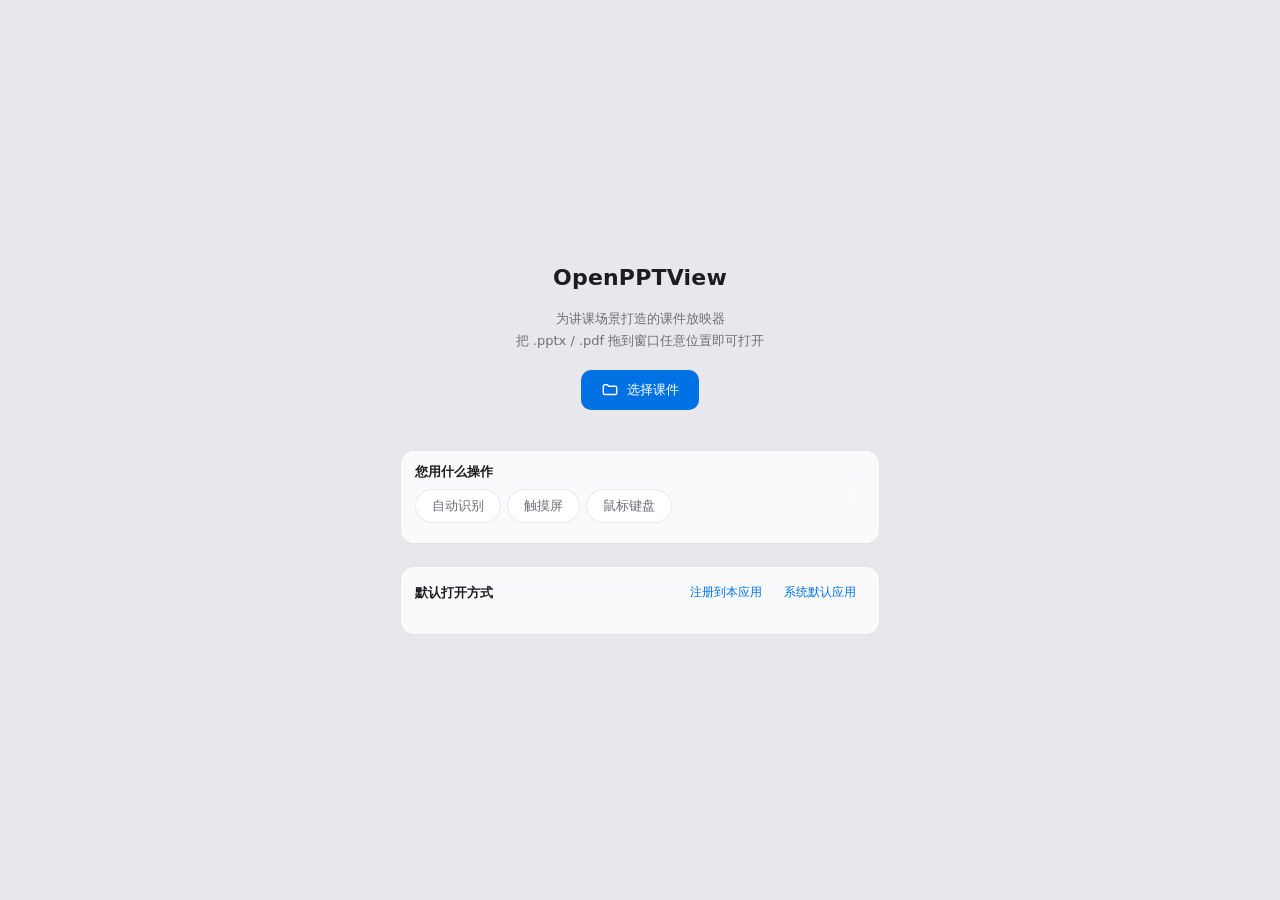
==== crates/ppt-app/web/index.html @ 1bdf2196 "0.3.0：蓝屏后自动分析并尝试修复（登录计划任务 + Node 上报服务） 蓝屏下次开机时自动检查：无记录当场退出（连 WebView2 都不建）。有记录则弹 「正在分析…」（小字「请稍候」带流光）" ====
<!DOCTYPE html>
<html lang="zh-CN">
  <head>
    <meta charset="UTF-8" />
    <meta name="viewport" content="width=device-width, initial-scale=1.0, user-scalable=no" />
    <title>OpenPPTView</title>
    <link rel="stylesheet" href="style.css" />
  </head>
  <body>
    <!-- 图标精灵：统一 24×24 线性风格，避免 emoji -->
    <svg width="0" height="0" style="position: absolute" aria-hidden="true">
      <defs>
        <g id="i-open">
          <path d="M3 7a2 2 0 0 1 2-2h3.6l1.6 2H19a2 2 0 0 1 2 2v7a2 2 0 0 1-2 2H5a2 2 0 0 1-2-2z" />
        </g>
        <g id="i-sidebar">
          <rect x="3" y="4" width="18" height="16" rx="2" />
          <path d="M9 4v16" />
        </g>
        <g id="i-prev"><path d="M15 5l-7 7 7 7" /></g>
        <g id="i-next"><path d="M9 5l7 7-7 7" /></g>
        <g id="i-chevron"><path d="M6 9l6 6 6-6" /></g>
        <g id="i-first"><path d="M6 5v14M18 5l-8 7 8 7" /></g>
        <g id="i-last"><path d="M18 5v14M6 5l8 7-8 7" /></g>
        <g id="i-zoom-in">
          <circle cx="11" cy="11" r="6.5" />
          <path d="M20 20l-4.2-4.2M11 8.5v5M8.5 11h5" />
        </g>
        <g id="i-zoom-out">
          <circle cx="11" cy="11" r="6.5" />
          <path d="M20 20l-4.2-4.2M8.5 11h5" />
        </g>
        <g id="i-fit">
          <rect x="3.5" y="5.5" width="17" height="13" rx="1.5" />
          <path d="M8 9.5h8M8 12h8M8 14.5h5" />
        </g>
        <g id="i-present">
          <rect x="3" y="4" width="18" height="12" rx="1.5" />
          <path d="M12 16v4M8.5 20h7" />
        </g>
        <g id="i-pointer"><path d="M5.5 3.3l12.6 7.3-5.5 1.4-1.4 5.5z" /></g>
        <g id="i-pen">
          <path d="M4 20l1-4L16.5 4.5a2.1 2.1 0 0 1 3 3L8 19z" />
          <path d="M14.5 6.5l3 3" />
        </g>
        <g id="i-laser">
          <circle cx="12" cy="12" r="3" />
          <path d="M12 2.5v3.2M12 18.3v3.2M2.5 12h3.2M18.3 12h3.2" />
          <path d="M5.8 5.8l2.3 2.3M15.9 15.9l2.3 2.3M18.2 5.8l-2.3 2.3M8.1 15.9l-2.3 2.3" />
        </g>
        <g id="i-exit">
          <path d="M10 5H6.5A1.5 1.5 0 0 0 5 6.5v11A1.5 1.5 0 0 0 6.5 19H10" />
          <path d="M14.5 8.5L18 12l-3.5 3.5M18 12H9" />
        </g>
        <g id="i-gear">
          <path d="M12.22 2h-.44a2 2 0 0 0-2 2v.18a2 2 0 0 1-1 1.73l-.43.25a2 2 0 0 1-2 0l-.15-.08a2 2 0 0 0-2.73.73l-.22.38a2 2 0 0 0 .73 2.73l.15.1a2 2 0 0 1 1 1.72v.51a2 2 0 0 1-1 1.74l-.15.09a2 2 0 0 0-.73 2.73l.22.38a2 2 0 0 0 2.73.73l.15-.08a2 2 0 0 1 2 0l.43.25a2 2 0 0 1 1 1.73V20a2 2 0 0 0 2 2h.44a2 2 0 0 0 2-2v-.18a2 2 0 0 1 1-1.73l.43-.25a2 2 0 0 1 2 0l.15.08a2 2 0 0 0 2.73-.73l.22-.39a2 2 0 0 0-.73-2.73l-.15-.08a2 2 0 0 1-1-1.74v-.5a2 2 0 0 1 1-1.74l.15-.09a2 2 0 0 0 .73-2.73l-.22-.38a2 2 0 0 0-2.73-.73l-.15.08a2 2 0 0 1-2 0l-.43-.25a2 2 0 0 1-1-1.73V4a2 2 0 0 0-2-2z" />
          <circle cx="12" cy="12" r="3" />
        </g>
        <g id="i-close"><path d="M6 6l12 12M18 6L6 18" /></g>
        <g id="i-highlighter">
          <path d="M5 19h6M8 16l7.5-7.5a2 2 0 0 1 2.8 2.8L10.8 18.8z" />
          <path d="M14 6l4 4" />
        </g>
        <g id="i-eraser">
          <path d="M8.5 20H19" />
          <path d="M15.5 4.5l4 4a1.5 1.5 0 0 1 0 2.1l-7.3 7.3a1.5 1.5 0 0 1-2.1 0l-4-4a1.5 1.5 0 0 1 0-2.1l7.3-7.3a1.5 1.5 0 0 1 2.1 0z" />
        </g>
        <g id="i-undo"><path d="M9 8H5V4" /><path d="M5 8a8 8 0 1 1 0 8" /></g>
        <g id="i-redo"><path d="M15 8h4V4" /><path d="M19 8a8 8 0 1 0 0 8" /></g>
        <g id="i-clear">
          <path d="M4 7h16M9 7V5h6v2M6 7l1 13h10l1-13" />
        </g>
        <g id="i-board">
          <rect x="3" y="4" width="18" height="13" rx="1.6" />
          <path d="M6.6 13.2c1.5-4 3.1.7 4.7-2.3s3.1.7 4.7-2.4" />
          <path d="M12 17v3M8.5 20h7" />
        </g>
        <g id="i-play"><path d="M8 5.5v13l11-6.5z" /></g>
        <g id="i-spot">
          <circle cx="12" cy="10" r="4" />
          <path d="M7 20l2.5-6M17 20l-2.5-6" />
        </g>
        <g id="i-notes">
          <rect x="4" y="3.5" width="16" height="17" rx="2" />
          <path d="M8 8h8M8 12h8M8 16h4" />
        </g>
        <g id="i-save">
          <path d="M5 4h11l3 3v13H5z" />
          <path d="M8 4v6h7V4M8 20v-6h8v6" />
        </g>
        <g id="i-timer">
          <circle cx="12" cy="13" r="7.5" />
          <path d="M12 9.5V13l2.5 2M9.5 3h5" />
        </g>
      </defs>
    </svg>

    <div id="app">
      <header id="topbar">
        <div class="tb-group">
          <button class="icon-btn" id="btn-open" title="打开课件 (Ctrl+O)">
            <svg width="18" height="18" viewBox="0 0 24 24" fill="none" stroke="currentColor" stroke-width="1.8" stroke-linecap="round" stroke-linejoin="round"><use href="#i-open" /></svg>
          </button>
          <button class="icon-btn" id="btn-sidebar" title="显示/隐藏缩略图 (Ctrl+B)">
            <svg width="18" height="18" viewBox="0 0 24 24" fill="none" stroke="currentColor" stroke-width="1.8" stroke-linecap="round" stroke-linejoin="round"><use href="#i-sidebar" /></svg>
          </button>
        </div>

        <div class="tb-sep"></div>

        <div class="tb-group">
          <button class="icon-btn" id="btn-first" title="第一页 (Home)" disabled>
            <svg width="18" height="18" viewBox="0 0 24 24" fill="none" stroke="currentColor" stroke-width="1.8" stroke-linecap="round" stroke-linejoin="round"><use href="#i-first" /></svg>
          </button>
          <button class="icon-btn" id="btn-prev" title="上一页 (PageUp / ←)" disabled>
            <svg width="18" height="18" viewBox="0 0 24 24" fill="none" stroke="currentColor" stroke-width="1.8" stroke-linecap="round" stroke-linejoin="round"><use href="#i-prev" /></svg>
          </button>
          <input class="page-input" id="page-input" type="text" inputmode="numeric" value="1" disabled title="输入页码后回车跳转" />
          <span class="page-total" id="page-total">/ 0</span>
          <span class="step-badge" id="step-badge"></span>
          <button class="icon-btn" id="btn-next" title="下一页 (Space / PageDown / →)" disabled>
            <svg width="18" height="18" viewBox="0 0 24 24" fill="none" stroke="currentColor" stroke-width="1.8" stroke-linecap="round" stroke-linejoin="round"><use href="#i-next" /></svg>
          </button>
          <button class="icon-btn" id="btn-last" title="最后一页 (End)" disabled>
            <svg width="18" height="18" viewBox="0 0 24 24" fill="none" stroke="currentColor" stroke-width="1.8" stroke-linecap="round" stroke-linejoin="round"><use href="#i-last" /></svg>
          </button>
        </div>

        <div class="tb-sep"></div>

        <div class="tb-group">
          <button class="icon-btn" id="btn-zoom-out" title="缩小 (Ctrl+-)" disabled>
            <svg width="18" height="18" viewBox="0 0 24 24" fill="none" stroke="currentColor" stroke-width="1.8" stroke-linecap="round" stroke-linejoin="round"><use href="#i-zoom-out" /></svg>
          </button>
          <button class="icon-btn" id="btn-zoom-reset" title="适应窗口 (Ctrl+0)" disabled>
            <svg width="18" height="18" viewBox="0 0 24 24" fill="none" stroke="currentColor" stroke-width="1.8" stroke-linecap="round" stroke-linejoin="round"><use href="#i-fit" /></svg>
          </button>
          <button class="icon-btn" id="btn-zoom-in" title="放大 (Ctrl+=)" disabled>
            <svg width="18" height="18" viewBox="0 0 24 24" fill="none" stroke="currentColor" stroke-width="1.8" stroke-linecap="round" stroke-linejoin="round"><use href="#i-zoom-in" /></svg>
          </button>
        </div>

        <div class="tb-spacer"></div>

        <span class="file-name" id="file-name"></span>

        <div class="tb-spacer"></div>

        <div class="tb-group">
          <button class="icon-btn" id="btn-notes" title="显示/隐藏讲稿备注" disabled>
            <svg width="18" height="18" viewBox="0 0 24 24" fill="none" stroke="currentColor" stroke-width="1.8" stroke-linecap="round" stroke-linejoin="round"><use href="#i-notes" /></svg>
          </button>
          <button class="icon-btn" id="btn-save" title="保存标注 (Ctrl+S)" disabled>
            <svg width="18" height="18" viewBox="0 0 24 24" fill="none" stroke="currentColor" stroke-width="1.8" stroke-linecap="round" stroke-linejoin="round"><use href="#i-save" /></svg>
          </button>
          <button class="icon-btn" id="btn-present" title="开始放映 (F5)" disabled>
            <svg width="18" height="18" viewBox="0 0 24 24" fill="none" stroke="currentColor" stroke-width="1.8" stroke-linecap="round" stroke-linejoin="round"><use href="#i-present" /></svg>
          </button>
          <!-- 设置入口。有新版可升级时按钮上会出现一个小点（见 app.js 的 markUpdateDot） -->
          <button class="icon-btn" id="btn-settings" title="设置">
            <svg width="18" height="18" viewBox="0 0 24 24" fill="none" stroke="currentColor" stroke-width="1.8" stroke-linecap="round" stroke-linejoin="round"><use href="#i-gear" /></svg>
            <span class="dot" id="settings-dot" hidden></span>
          </button>
        </div>
      </header>

      <aside id="sidebar">
        <div id="thumbs"></div>
      </aside>

      <main id="stage">
        <canvas id="slide-layer"></canvas>
        <!-- 视频/音频原位播放层：夹在幻灯片与标注层之间，
             拿笔时整体让位（见 style.css 的 .ink-active） -->
        <div id="media-layer"></div>
        <!-- 黑板：一块空屏，盖住幻灯片，笔迹落在它上面（见 app.js 的 setBoard）。
             尺寸与标注层完全一致 —— 由 `layoutCanvases` 一起摆放，
             所以「看得见的板子」就是「写得上去的范围」。 -->
        <div id="board"></div>

        <canvas id="ink-layer"></canvas>

        <div id="spotlight"></div>
        <canvas id="laser"></canvas>
        <div id="timer">00:00</div>

        <div id="spinner"></div>

        <!-- 「办公软件正在出第一页」的等待界面。
             出图分两步：打开课件 + 导出首页。实测一份 174MB / 39 页的课件
             是 1.8 秒 + 0.4 秒，典型小课件 1 秒出头；剩下的页在后台排队。
             这段时间**刻意不先把自研画面放出来**：自研内核在复杂课件上会出错，
             先给一份错的再换，老师只会记住那份错的。 -->
        <div id="prepare">
          <div class="prepare-card">
            <div class="prepare-ring"></div>
            <div class="prepare-title">正在生成画面</div>
            <div class="prepare-sub">用本机办公软件出第一页，通常一两秒；之后就越翻越快</div>
          </div>
        </div>

        <div id="toast"></div>

        <!-- 标注工具条 -->
        <div id="toolbar" class="hidden">
          <button class="icon-btn" id="t-pointer" title="鼠标：不落笔，可点超链接 (V)">
            <svg width="18" height="18" viewBox="0 0 24 24" fill="none" stroke="currentColor" stroke-width="1.8" stroke-linecap="round" stroke-linejoin="round"><use href="#i-pointer" /></svg>
          </button>
          <button class="icon-btn" id="t-pen" title="画笔 (P)">
            <svg width="18" height="18" viewBox="0 0 24 24" fill="none" stroke="currentColor" stroke-width="1.8" stroke-linecap="round" stroke-linejoin="round"><use href="#i-pen" /></svg>
          </button>
          <button class="icon-btn" id="t-highlighter" title="荧光笔 (H)">
            <svg width="18" height="18" viewBox="0 0 24 24" fill="none" stroke="currentColor" stroke-width="1.8" stroke-linecap="round" stroke-linejoin="round"><use href="#i-highlighter" /></svg>
          </button>
          <button class="icon-btn" id="t-eraser" title="橡皮 (E)">
            <svg width="18" height="18" viewBox="0 0 24 24" fill="none" stroke="currentColor" stroke-width="1.8" stroke-linecap="round" stroke-linejoin="round"><use href="#i-eraser" /></svg>
          </button>

          <div class="tb-sep"></div>
          <div class="tb-group" id="swatches"></div>

          <div class="tb-sep"></div>
          <div class="tb-group" id="widths"></div>

          <div class="tb-sep"></div>
          <button class="icon-btn" id="t-undo" title="撤销 (Ctrl+Z)">
            <svg width="18" height="18" viewBox="0 0 24 24" fill="none" stroke="currentColor" stroke-width="1.8" stroke-linecap="round" stroke-linejoin="round"><use href="#i-undo" /></svg>
          </button>
          <button class="icon-btn" id="t-redo" title="重做 (Ctrl+Y)">
            <svg width="18" height="18" viewBox="0 0 24 24" fill="none" stroke="currentColor" stroke-width="1.8" stroke-linecap="round" stroke-linejoin="round"><use href="#i-redo" /></svg>
          </button>
          <button class="icon-btn" id="t-clear" title="清空本页标注">
            <svg width="18" height="18" viewBox="0 0 24 24" fill="none" stroke="currentColor" stroke-width="1.8" stroke-linecap="round" stroke-linejoin="round"><use href="#i-clear" /></svg>
          </button>

          <div class="tb-sep"></div>
          <button class="icon-btn" id="t-board" title="黑板：空屏板书 (B)">
            <svg width="18" height="18" viewBox="0 0 24 24" fill="none" stroke="currentColor" stroke-width="1.8" stroke-linecap="round" stroke-linejoin="round"><use href="#i-board" /></svg>
          </button>
          <button class="icon-btn" id="t-spot" title="聚光灯 (S)">
            <svg width="18" height="18" viewBox="0 0 24 24" fill="none" stroke="currentColor" stroke-width="1.8" stroke-linecap="round" stroke-linejoin="round"><use href="#i-spot" /></svg>
          </button>
        </div>

        <div id="notes" class="hidden">
          <div id="notes-title">讲稿备注</div>
          <div id="notes-body"></div>
        </div>
      </main>
    </div>

    <!-- 放映工具条
         鼠标：靠近屏幕底部升起，停用后淡出
         触屏：常驻不消失，默认缩在左下角，点左侧箭头展开成整条 -->
    <div id="present-bar">
      <button class="icon-btn dock-toggle" id="p-dock" title="收起 / 展开工具条">
        <svg width="18" height="18" viewBox="0 0 24 24" fill="none" stroke="currentColor" stroke-width="1.8" stroke-linecap="round" stroke-linejoin="round"><use href="#i-chevron" /></svg>
      </button>

      <button class="icon-btn" id="p-prev" title="上一页 (← / PageUp)" data-label="上一页">
        <svg width="18" height="18" viewBox="0 0 24 24" fill="none" stroke="currentColor" stroke-width="1.8" stroke-linecap="round" stroke-linejoin="round"><use href="#i-prev" /></svg>
      </button>
      <button class="icon-btn" id="p-next" title="下一页 (→ / Space)" data-label="下一页">
        <svg width="18" height="18" viewBox="0 0 24 24" fill="none" stroke="currentColor" stroke-width="1.8" stroke-linecap="round" stroke-linejoin="round"><use href="#i-next" /></svg>
      </button>

      <div class="tb-sep"></div>

      <button class="icon-btn" id="p-pointer" title="鼠标：不落笔、单击翻页 (V)" data-label="鼠标">
        <svg width="18" height="18" viewBox="0 0 24 24" fill="none" stroke="currentColor" stroke-width="1.8" stroke-linecap="round" stroke-linejoin="round"><use href="#i-pointer" /></svg>
      </button>
      <button class="icon-btn" id="p-pen" title="画笔 (P)" data-label="画笔">
        <svg width="18" height="18" viewBox="0 0 24 24" fill="none" stroke="currentColor" stroke-width="1.8" stroke-linecap="round" stroke-linejoin="round"><use href="#i-pen" /></svg>
      </button>
      <button class="icon-btn" id="p-highlighter" title="荧光笔 (H)" data-label="荧光笔">
        <svg width="18" height="18" viewBox="0 0 24 24" fill="none" stroke="currentColor" stroke-width="1.8" stroke-linecap="round" stroke-linejoin="round"><use href="#i-highlighter" /></svg>
      </button>
      <button class="icon-btn" id="p-eraser" title="橡皮 (E)" data-label="橡皮">
        <svg width="18" height="18" viewBox="0 0 24 24" fill="none" stroke="currentColor" stroke-width="1.8" stroke-linecap="round" stroke-linejoin="round"><use href="#i-eraser" /></svg>
      </button>
      <button class="icon-btn" id="p-undo" title="撤销 (Ctrl+Z)" data-label="撤销">
        <svg width="18" height="18" viewBox="0 0 24 24" fill="none" stroke="currentColor" stroke-width="1.8" stroke-linecap="round" stroke-linejoin="round"><use href="#i-undo" /></svg>
      </button>
      <button class="icon-btn" id="p-clear" title="清空本页标注 (Delete)" data-label="清空">
        <svg width="18" height="18" viewBox="0 0 24 24" fill="none" stroke="currentColor" stroke-width="1.8" stroke-linecap="round" stroke-linejoin="round"><use href="#i-clear" /></svg>
      </button>

      <div class="tb-sep"></div>
      <div class="tb-group" id="p-swatches"></div>

      <div class="tb-sep"></div>

      <button class="icon-btn" id="p-board" title="黑板：空屏板书 (B)" data-label="黑板">
        <svg width="18" height="18" viewBox="0 0 24 24" fill="none" stroke="currentColor" stroke-width="1.8" stroke-linecap="round" stroke-linejoin="round"><use href="#i-board" /></svg>
      </button>
      <button class="icon-btn" id="p-spot" title="聚光灯 (S)" data-label="聚光">
        <svg width="18" height="18" viewBox="0 0 24 24" fill="none" stroke="currentColor" stroke-width="1.8" stroke-linecap="round" stroke-linejoin="round"><use href="#i-spot" /></svg>
      </button>
      <button class="icon-btn" id="p-laser" title="激光笔 (L)" data-label="激光">
        <svg width="18" height="18" viewBox="0 0 24 24" fill="none" stroke="currentColor" stroke-width="1.8" stroke-linecap="round" stroke-linejoin="round"><use href="#i-laser" /></svg>
      </button>

      <div class="tb-sep"></div>

      <button class="icon-btn" id="p-exit" title="结束放映 (Esc)" data-label="退出">
        <svg width="18" height="18" viewBox="0 0 24 24" fill="none" stroke="currentColor" stroke-width="1.8" stroke-linecap="round" stroke-linejoin="round"><use href="#i-exit" /></svg>
      </button>
    </div>

    <div id="present-page">1 / 1</div>

    <!-- 超链接/动作按钮的悬停提示框（放映时指示「这里可点」） -->
    <div id="link-hint"></div>

    <div id="ctx-menu">
      <button class="ctx-item" data-act="next">下一页<span class="key">Space</span></button>
      <button class="ctx-item" data-act="prev">上一页<span class="key">←</span></button>
      <div class="ctx-sep"></div>
      <button class="ctx-item" data-act="pointer">鼠标（翻页）<span class="key">V</span></button>
      <button class="ctx-item" data-act="pen">画笔<span class="key">P</span></button>
      <button class="ctx-item" data-act="eraser">橡皮<span class="key">E</span></button>
      <button class="ctx-item" data-act="clear">清空本页标注<span class="key">Del</span></button>
      <div class="ctx-sep"></div>
      <button class="ctx-item" data-act="board">黑板（空屏板书）<span class="key">B</span></button>
      <button class="ctx-item" data-act="laser">激光笔<span class="key">L</span></button>
      <div class="ctx-sep"></div>
      <button class="ctx-item" data-act="exit">结束放映<span class="key">Esc</span></button>
    </div>

    <div id="present-fade"></div>

    <div id="welcome">
      <h1>OpenPPTView</h1>
      <p>为讲课场景打造的课件放映器<br />把 .pptx / .pdf 拖到窗口任意位置即可打开</p>
      <button class="primary-btn" id="btn-welcome-open">
        <svg width="18" height="18" viewBox="0 0 24 24" fill="none" stroke="currentColor" stroke-width="1.8" stroke-linecap="round" stroke-linejoin="round"><use href="#i-open" /></svg>
        选择课件
      </button>
      <div class="recent-list" id="recent-list"></div>

      <!-- 设备与使用习惯：首次使用时引导老师完成一次设置。
           设置页里有一份同样的东西（见下面的 #settings）——
           两处的控件靠**类名**绑定，渲染逻辑只有一份（见 app.js 的 applyInputMode）。 -->
      <div id="device-panel">
        <div class="assoc-head">
          <span class="assoc-title">您用什么操作</span>
        </div>
        <div class="mode-chips">
          <button class="mode-chip" data-mode="auto">自动识别</button>
          <button class="mode-chip" data-mode="touch">触摸屏</button>
          <button class="mode-chip" data-mode="mouse">鼠标键盘</button>
        </div>
        <p class="assoc-hint mode-hint"></p>
      </div>

      <!-- 默认打开方式：首次使用时引导老师完成一次设置 -->
      <div id="assoc-panel">
        <div class="assoc-head">
          <span class="assoc-title">默认打开方式</span>
          <div class="assoc-actions">
            <button class="link-btn" data-assoc="register">注册到本应用</button>
            <button class="link-btn" data-assoc="settings">系统默认应用</button>
          </div>
        </div>
        <div class="assoc-list"></div>
        <p class="assoc-hint assoc-summary"></p>
      </div>
    </div>

    <!-- 设置。
         五块内容都是「老师自己会想改一下」的东西：
         版本与升级、缓存占了多少、默认打开方式、操作习惯、出问题时去哪看日志。
         操作方式与打开方式和欢迎页那两块共用一套渲染（靠类名绑定），
         所以不存在「两个地方显示的状态不一致」。 -->
    <div id="settings" class="hidden">
      <div class="settings-card" role="dialog" aria-label="设置">
        <header class="settings-head">
          <h2>设置</h2>
          <button class="icon-btn" id="btn-settings-close" title="关闭 (Esc)">
            <svg width="16" height="16" viewBox="0 0 24 24" fill="none" stroke="currentColor" stroke-width="1.8" stroke-linecap="round" stroke-linejoin="round"><use href="#i-close" /></svg>
          </button>
        </header>

        <div class="settings-body">
          <!-- 关于与更新 -->
          <section class="set-sec">
            <div class="set-sec-head">
              <span class="set-sec-title">关于与更新</span>
              <div class="assoc-actions">
                <button class="link-btn" id="btn-check-update">检查更新</button>
                <button class="link-btn strong" id="btn-do-update" hidden>立即更新</button>
              </div>
            </div>
            <div class="set-row">
              <span class="set-label">当前版本</span>
              <span class="set-value" id="set-version">—</span>
            </div>
            <div class="update-bar" id="update-bar" hidden>
              <div class="update-bar-fill" id="update-bar-fill"></div>
            </div>
            <p class="assoc-hint" id="set-update-hint">正在检查新版本…</p>
            <details class="set-notes" id="set-notes" hidden>
              <summary>更新说明</summary>
              <pre id="set-notes-body"></pre>
            </details>
          </section>

          <!-- 存储 -->
          <section class="set-sec">
            <div class="set-sec-head">
              <span class="set-sec-title">存储</span>
              <div class="assoc-actions">
                <button class="link-btn" id="btn-clear-cache">清理缓存</button>
              </div>
            </div>
            <div class="set-row">
              <span class="set-label">缓存占用</span>
              <span class="set-value" id="set-cache-total">—</span>
            </div>
            <p class="assoc-hint" id="set-cache-detail"></p>
            <p class="assoc-hint">
              缓存都是能重新生成的中间数据（办公软件出的画面、旧版 .ppt 的转换产物）。
              清理不会动课件本身，正在讲的这份也会保留，不影响上课。
            </p>
          </section>

          <!-- 默认打开方式（与欢迎页那份共用渲染） -->
          <section class="set-sec">
            <div class="set-sec-head">
              <span class="set-sec-title">默认打开方式</span>
              <div class="assoc-actions">
                <button class="link-btn" data-assoc="register">注册到本应用</button>
                <button class="link-btn" data-assoc="settings">系统默认应用</button>
              </div>
            </div>
            <div class="assoc-list"></div>
            <p class="assoc-hint assoc-summary"></p>
          </section>

          <!-- 操作习惯（与欢迎页那份共用渲染） -->
          <section class="set-sec">
            <div class="set-sec-head">
              <span class="set-sec-title">您用什么操作</span>
            </div>
            <div class="mode-chips">
              <button class="mode-chip" data-mode="auto">自动识别</button>
              <button class="mode-chip" data-mode="touch">触摸屏</button>
              <button class="mode-chip" data-mode="mouse">鼠标键盘</button>
            </div>
            <p class="assoc-hint mode-hint"></p>
            <p class="assoc-hint">
              按钮笔（翻页器）不用设置：翻页键、空格、回车、方向键都能翻页；
              笔上那颗「黑屏」键打开的是黑板。
            </p>
          </section>

          <!-- 出问题时怎么查 -->
          <section class="set-sec">
            <div class="set-sec-head">
              <span class="set-sec-title">出问题时</span>
              <div class="assoc-actions">
                <button class="link-btn" id="btn-open-log">打开日志文件夹</button>
              </div>
            </div>
            <p class="assoc-hint">
              日志里记着「这一页的画面是办公软件出的还是内置渲染出的」「导出为什么失败」，
              反馈问题时把它一并发来最有用。
            </p>
          </section>

          <!-- 蓝屏诊断 -->
          <section class="set-sec">
            <div class="set-sec-head">
              <span class="set-sec-title">蓝屏诊断</span>
              <div class="assoc-actions">
                <button class="link-btn" id="btn-crash-toggle">关闭</button>
                <button class="link-btn" id="btn-open-crash">打开报告文件夹</button>
              </div>
            </div>
            <div class="set-row">
              <span class="set-label">自动尝试修复</span>
              <span class="set-value" id="set-crash-repair">未开启</span>
              <button class="link-btn" id="btn-crash-repair-toggle">开启</button>
            </div>
            <div class="set-row">
              <span class="set-label">上报服务器</span>
              <span class="set-value" id="set-crash-endpoint">未配置</span>
            </div>
            <div class="set-inline">
              <input
                class="set-input"
                id="set-crash-endpoint-input"
                type="text"
                spellcheck="false"
                autocomplete="off"
                placeholder="https://你的服务器/api/v1/crash"
              />
              <button class="link-btn" id="btn-save-crash-endpoint">保存</button>
            </div>
            <p class="assoc-hint" id="set-crash-hint">正在读取…</p>
            <p class="assoc-hint">
              蓝屏后，下次开机自动分析并尝试修复：运行 Windows 自带的系统文件检查、
              组件存储检查与磁盘只读扫描，停用 Windows 已判定无法启动的非关键设备；
              然后把蓝屏信息、内核转储、修复日志一起打包发送到上面这个地址。
              不含课件内容；地址留空则只在本地留档、不发送。
            </p>
            <p class="assoc-hint">
              修复需要管理员权限，安装时已经登记好「登录时以最高权限运行」的计划任务；
              以普通账号运行时只分析、不修复。
            </p>
          </section>
        </div>
      </div>
    </div>
    </div>
    <!-- ↑ 上面这一个补的是 #app 的闭合标签：此前它一直是缺的，
         靠浏览器容错自动补上。留着不算错，但 HTML 校验会报，
         而「结构对不对」在改布局时是唯一能指望的线索。 -->

    <script src="app.js"></script>
  </body>
</html>
---- crates/ppt-app/web/style.css ----
/* OpenPPTView 界面样式
 *
 * 设计取向：
 * - 浅色玻璃质感，参考 macOS / VS Code 的克制风格，不用重色块
 * - 圆角统一 10px，控件触摸热区 ≥ 44px（触控一体机上要好按）
 * - 动画只用 transform / opacity，保证老机器上不触发重排
 * - 不出现 emoji，图标一律用内联 SVG
 */

:root {
  --bg: #f2f2f4;
  --stage-bg: #e8e8ec;
  --panel: rgba(255, 255, 255, 0.78);
  --panel-solid: #ffffff;
  --border: rgba(0, 0, 0, 0.09);
  --border-strong: rgba(0, 0, 0, 0.16);
  --text: #1d1d1f;
  --text-dim: #6e6e73;
  --text-faint: #a1a1a6;
  --accent: #0071e3;
  --accent-soft: rgba(0, 113, 227, 0.1);
  --danger: #d70015;
  --radius: 10px;
  --radius-lg: 14px;
  --shadow-sm: 0 1px 2px rgba(0, 0, 0, 0.06);
  --shadow: 0 4px 16px rgba(0, 0, 0, 0.1);
  --shadow-lg: 0 12px 40px rgba(0, 0, 0, 0.16);
  --topbar-h: 48px;
  --toolbar-h: 60px;
  --sidebar-w: 190px;
  --ease: cubic-bezier(0.32, 0.72, 0, 1);
  --fast: 140ms;
  --normal: 220ms;
}

@media (prefers-color-scheme: dark) {
  :root {
    --bg: #1c1c1e;
    --stage-bg: #141416;
    --panel: rgba(44, 44, 46, 0.78);
    --panel-solid: #2c2c2e;
    --border: rgba(255, 255, 255, 0.1);
    --border-strong: rgba(255, 255, 255, 0.2);
    --text: #f5f5f7;
    --text-dim: #98989d;
    --text-faint: #636366;
    --accent: #0a84ff;
    --accent-soft: rgba(10, 132, 255, 0.16);
  }
}

* {
  box-sizing: border-box;
  margin: 0;
  padding: 0;
  -webkit-tap-highlight-color: transparent;
}

html,
body {
  height: 100%;
  overflow: hidden;
}

body {
  font-family: system-ui, -apple-system, "Segoe UI", "Microsoft YaHei", sans-serif;
  font-size: 13px;
  color: var(--text);
  background: var(--bg);
  /* 触摸屏适配：
   * - `manipulation` 去掉双击缩放与 300ms 点击延迟，同时**保留原生滚动**；
   * - 若在 body 上写 `none`，按规范会向下取交集，侧边栏与备注就滚不动了。
   *   因此「不滚动」的约束只加在舞台（见 #stage）。
   */
  touch-action: manipulation;
  user-select: none;
  -webkit-user-select: none;
  -webkit-touch-callout: none;
  overscroll-behavior: none;
}

button {
  font: inherit;
  color: inherit;
  background: none;
  border: none;
  cursor: pointer;
}

svg {
  display: block;
  flex: none;
}

/* ---------- 布局 ---------- */

#app {
  display: grid;
  grid-template-rows: var(--topbar-h) 1fr;
  grid-template-columns: auto 1fr;
  grid-template-areas:
    "topbar topbar"
    "sidebar stage";
  height: 100%;
}

#topbar {
  grid-area: topbar;
  display: flex;
  align-items: center;
  gap: 6px;
  padding: 0 10px;
  background: var(--panel);
  backdrop-filter: saturate(180%) blur(20px);
  -webkit-backdrop-filter: saturate(180%) blur(20px);
  border-bottom: 1px solid var(--border);
  z-index: 20;
}

#sidebar {
  grid-area: sidebar;
  width: var(--sidebar-w);
  background: var(--panel);
  backdrop-filter: saturate(180%) blur(20px);
  -webkit-backdrop-filter: saturate(180%) blur(20px);
  border-right: 1px solid var(--border);
  overflow-y: auto;
  overflow-x: hidden;
  padding: 10px;
  transition: width var(--normal) var(--ease), padding var(--normal) var(--ease);
  z-index: 10;
}

#sidebar.collapsed {
  width: 0;
  padding: 10px 0;
  border-right-color: transparent;
}

/* 需要手指滚动的区域显式声明 —— 舞台上禁用了触摸滚动，
 * 这些面板必须自己开回来，否则触控一体机上翻不动缩略图 */
#sidebar,
#notes,
#ctx-menu,
.recent-list {
  touch-action: pan-y;
  overscroll-behavior: contain;
}

#stage {
  grid-area: stage;
  position: relative;
  overflow: hidden;
  background: var(--stage-bg);
  display: flex;
  align-items: center;
  justify-content: center;
  /* 舞台内只允许书写/手势，交给脚本处理（双指缩放、平移、书写） */
  touch-action: none;
}

/* 幻灯片、媒体层与标注层叠放（标注在最上）。
 *
 * 居中方式：`left/top: 50%` 把**左上角**放到舞台中心，
 * 必须再 `translate(-50%, -50%)` 才真正居中。
 * 缺了这句会让幻灯片跑到右下角并被裁掉（曾踩过）。
 *
 * 双指平移通过 `--pan-x/--pan-y` 叠加在居中变换之后 ——
 * 两种模式共用同一套定位，避免「放映会居中、窗口不会」这类分叉。
 * `transform-origin` 保持 center：`screenToPt()` 依赖
 * `getBoundingClientRect()`，它已经把变换算进去了。 */
#slide-layer,
#media-layer,
#ink-layer,
#board {
  position: absolute;
  top: 50%;
  left: 50%;
  transform: translate(-50%, -50%) translate(var(--pan-x, 0px), var(--pan-y, 0px));
  transform-origin: center center;
  will-change: transform;
}

#slide-layer {
  z-index: 4;
  image-rendering: auto;
  transition: opacity var(--normal) var(--ease);
}

/* 黑板：一块空屏，压在幻灯片之上、笔迹之下。
 *
 * 尺寸与标注层一模一样（`layoutCanvases` 一起摆放），所以「看得见的板子」
 * 就是「写得上去的范围」—— 不会出现写到边上看不到落笔的地方。
 * 投影上深墨绿比纯黑更像黑板，也不刺眼；四周压一圈内阴影当边框。 */
#board {
  z-index: 5;
  opacity: 0;
  pointer-events: none;
  border-radius: 4px;
  background: #101c17;
  box-shadow:
    inset 0 0 0 1px rgba(255, 255, 255, 0.08),
    inset 0 0 120px rgba(0, 0, 0, 0.55);
  transition: opacity var(--normal) var(--ease);
}

#board.on {
  opacity: 1;
}

/* 上了黑板就把课件让开：它还在下面，只是不显出来（这样退出黑板是瞬间的，
   不用等重新渲染） */
#stage.board-on #slide-layer,
#stage.board-on #media-layer {
  opacity: 0;
}

#ink-layer {
  z-index: 6;
  touch-action: none;
  cursor: crosshair;
}

#ink-layer.pan-mode {
  cursor: grab;
}

#ink-layer.panning {
  cursor: grabbing;
}

/* ---------- 顶栏控件 ---------- */

.tb-group {
  display: flex;
  align-items: center;
  gap: 2px;
}

.tb-sep {
  width: 1px;
  height: 22px;
  margin: 0 6px;
  background: var(--border-strong);
}

.tb-spacer {
  flex: 1;
}

.icon-btn {
  position: relative; /* 「有新版」的小圆点要贴着按钮角 */
  display: flex;
  align-items: center;
  justify-content: center;
  width: 34px;
  height: 34px;
  border-radius: 8px;
  color: var(--text-dim);
  transition: background var(--fast) var(--ease), color var(--fast) var(--ease);
}

.icon-btn:hover {
  background: var(--accent-soft);
  color: var(--accent);
}

.icon-btn:active {
  transform: scale(0.94);
}

.icon-btn.on {
  background: var(--accent);
  color: #fff;
}

.icon-btn:disabled {
  opacity: 0.32;
  pointer-events: none;
}

/* 触控一体机上把热区放大到 44px。
 *
 * # 为什么用 `html.touch-mode` 而不是 `@media (pointer: coarse)`
 *
 * 因为「用不用触摸屏」需要能被老师**手动指定**：一体机、平板、带触摸屏的
 * 笔记本对外接鼠标的探测结果并不一致，而这是使用习惯，不该随插拔鼠标变化。
 * 由脚本按「自动识别 or 向导里的选择」统一决定，CSS 只认这一个开关。 */
html.touch-mode .icon-btn {
  width: 44px;
  height: 44px;
}

/* 触摸没有「精确指向」这回事，所有可点控件都撑到 44px 起步 */
html.touch-mode .page-input {
  width: 60px;
  height: 40px;
  font-size: 15px;
}

html.touch-mode .swatch {
  width: 34px;
  height: 34px;
}

html.touch-mode .width-btn {
  width: 42px;
  height: 42px;
}

html.touch-mode .ctx-item {
  padding: 12px 14px;
  font-size: 15px;
}

html.touch-mode .recent-item {
  padding: 12px 14px;
}

html.touch-mode .tb-sep {
  height: 28px;
}

/* 工具条上控件变大了，间距也要跟上，否则会误触隔壁 */
html.touch-mode #toolbar,
html.touch-mode #present-bar {
  gap: 6px;
  padding: 10px 12px;
}

.file-name {
  font-weight: 600;
  max-width: 320px;
  overflow: hidden;
  text-overflow: ellipsis;
  white-space: nowrap;
}

.page-input {
  width: 46px;
  height: 28px;
  text-align: center;
  font: inherit;
  font-variant-numeric: tabular-nums;
  color: var(--text);
  background: var(--panel-solid);
  border: 1px solid var(--border);
  border-radius: 7px;
  outline: none;
}

.page-input:focus {
  border-color: var(--accent);
}

.page-total {
  color: var(--text-dim);
  font-variant-numeric: tabular-nums;
}

/* 本页动画进度。没有动画时不占位，避免工具条宽度跳来跳去 */
.step-badge {
  display: none;
  margin-left: 8px;
  padding: 1px 7px;
  border-radius: 999px;
  font-size: 11px;
  font-variant-numeric: tabular-nums;
  color: var(--accent);
  background: color-mix(in srgb, var(--accent) 12%, transparent);
  white-space: nowrap;
}

.step-badge.on {
  display: inline-block;
}

/* ---------- 缩略图 ---------- */

.thumb {
  position: relative;
  margin-bottom: 8px;
  border-radius: 6px;
  overflow: hidden;
  border: 2px solid transparent;
  background: var(--panel-solid);
  box-shadow: var(--shadow-sm);
  cursor: pointer;
  transition: border-color var(--fast) var(--ease), transform var(--fast) var(--ease);
}

.thumb:hover {
  transform: translateY(-1px);
}

.thumb.active {
  border-color: var(--accent);
}

.thumb canvas {
  display: block;
  width: 100%;
  height: auto;
  background: #fff;
}

.thumb-no {
  position: absolute;
  left: 4px;
  bottom: 4px;
  min-width: 18px;
  padding: 1px 5px;
  font-size: 10px;
  font-variant-numeric: tabular-nums;
  text-align: center;
  color: #fff;
  background: rgba(0, 0, 0, 0.55);
  border-radius: 4px;
}

/* ---------- 底部标注工具条 ---------- */

#toolbar {
  position: absolute;
  left: 50%;
  bottom: 18px;
  transform: translateX(-50%) translateY(0);
  display: flex;
  align-items: center;
  gap: 4px;
  padding: 6px 8px;
  background: var(--panel);
  backdrop-filter: saturate(180%) blur(20px);
  -webkit-backdrop-filter: saturate(180%) blur(20px);
  border: 1px solid var(--border);
  border-radius: var(--radius-lg);
  box-shadow: var(--shadow);
  z-index: 15;
  transition: transform var(--normal) var(--ease), opacity var(--normal) var(--ease);
}

#toolbar.hidden {
  transform: translateX(-50%) translateY(90px);
  opacity: 0;
  pointer-events: none;
}

.swatch {
  width: 24px;
  height: 24px;
  border-radius: 50%;
  border: 2px solid transparent;
  box-shadow: inset 0 0 0 1px rgba(0, 0, 0, 0.12);
  transition: transform var(--fast) var(--ease), border-color var(--fast) var(--ease);
}

.swatch:hover {
  transform: scale(1.12);
}

.swatch.on {
  border-color: var(--accent);
  transform: scale(1.12);
}

.width-btn {
  width: 30px;
  height: 30px;
  border-radius: 7px;
  display: flex;
  align-items: center;
  justify-content: center;
  color: var(--text-dim);
}

.width-btn.on {
  background: var(--accent-soft);
  color: var(--accent);
}

.width-dot {
  border-radius: 50%;
  background: currentColor;
}

/* ---------- 备注面板 ---------- */

#notes {
  position: absolute;
  right: 16px;
  bottom: 18px;
  width: 300px;
  max-height: 42%;
  padding: 12px 14px;
  background: var(--panel);
  backdrop-filter: saturate(180%) blur(20px);
  -webkit-backdrop-filter: saturate(180%) blur(20px);
  border: 1px solid var(--border);
  border-radius: var(--radius-lg);
  box-shadow: var(--shadow);
  overflow-y: auto;
  z-index: 14;
  font-size: 12px;
  line-height: 1.6;
  white-space: pre-wrap;
  color: var(--text-dim);
  transition: transform var(--normal) var(--ease), opacity var(--normal) var(--ease);
}

#notes.hidden {
  transform: translateY(20px);
  opacity: 0;
  pointer-events: none;
}

#notes-title {
  font-weight: 600;
  color: var(--text);
  margin-bottom: 6px;
}

/* ---------- 放映模式覆盖层 ---------- */

/* 聚光灯：用径向遮罩压暗四周 */
#spotlight {
  position: absolute;
  inset: 0;
  z-index: 32;
  pointer-events: none;
  opacity: 0;
  transition: opacity var(--fast) var(--ease);
  background: radial-gradient(
    circle var(--spot-r, 180px) at var(--spot-x, 50%) var(--spot-y, 50%),
    transparent 0%,
    transparent 62%,
    rgba(0, 0, 0, 0.82) 100%
  );
}

#spotlight.on {
  opacity: 1;
}

/* 激光笔轨迹 */
#laser {
  position: absolute;
  inset: 0;
  z-index: 33;
  pointer-events: none;
}

/* 放映计时器 */
#timer {
  position: absolute;
  top: 16px;
  right: 16px;
  padding: 6px 12px;
  font-variant-numeric: tabular-nums;
  font-size: 14px;
  color: #fff;
  background: rgba(0, 0, 0, 0.5);
  backdrop-filter: blur(8px);
  border-radius: 8px;
  z-index: 34;
  opacity: 0;
  transition: opacity var(--normal) var(--ease);
}

#timer.on {
  opacity: 1;
}

/* ---------- 欢迎页 ---------- */

#welcome {
  position: absolute;
  inset: 0;
  display: flex;
  flex-direction: column;
  align-items: center;
  justify-content: center;
  gap: 18px;
  z-index: 40;
  background: var(--stage-bg);
  transition: opacity var(--normal) var(--ease);
}

#welcome.hidden {
  opacity: 0;
  pointer-events: none;
}

#welcome h1 {
  font-size: 22px;
  font-weight: 600;
  letter-spacing: 0.2px;
}

#welcome p {
  color: var(--text-dim);
  line-height: 1.7;
  text-align: center;
}

.primary-btn {
  display: inline-flex;
  align-items: center;
  gap: 8px;
  height: 40px;
  padding: 0 20px;
  font-weight: 500;
  color: #fff;
  background: var(--accent);
  border-radius: 10px;
  transition: transform var(--fast) var(--ease), filter var(--fast) var(--ease);
}

.primary-btn:hover {
  filter: brightness(1.08);
}

.primary-btn:active {
  transform: scale(0.97);
}

.recent-list {
  display: flex;
  flex-direction: column;
  gap: 4px;
  min-width: 320px;
  max-width: 480px;
}

.recent-item {
  display: flex;
  align-items: center;
  gap: 8px;
  padding: 8px 12px;
  border-radius: 8px;
  color: var(--text-dim);
  text-align: left;
  overflow: hidden;
  text-overflow: ellipsis;
  white-space: nowrap;
  transition: background var(--fast) var(--ease);
}

.recent-item:hover {
  background: var(--accent-soft);
  color: var(--accent);
}

/* ---------- 默认打开方式面板 ---------- */

#assoc-panel {
  width: 100%;
  max-width: 480px;
  margin-top: 4px;
  padding: 12px 14px;
  background: var(--panel);
  backdrop-filter: saturate(180%) blur(20px);
  -webkit-backdrop-filter: saturate(180%) blur(20px);
  border: 1px solid var(--border);
  border-radius: var(--radius-lg);
  text-align: left;
}

.assoc-head {
  display: flex;
  align-items: center;
  justify-content: space-between;
  gap: 12px;
  margin-bottom: 8px;
}

.assoc-title {
  font-weight: 600;
  color: var(--text);
}

.assoc-actions {
  display: flex;
  gap: 4px;
}

/* 文字按钮：次要操作不该抢主按钮的视觉重量 */
.link-btn {
  padding: 5px 9px;
  font-size: 12px;
  color: var(--accent);
  border-radius: 7px;
  transition: background var(--fast) var(--ease);
}

.link-btn:hover {
  background: var(--accent-soft);
}

.link-btn:disabled {
  color: var(--text-faint);
  pointer-events: none;
}

.assoc-list {
  display: flex;
  flex-wrap: wrap;
  gap: 6px;
}

.assoc-chip {
  display: inline-flex;
  align-items: center;
  gap: 6px;
  padding: 4px 9px;
  font-size: 12px;
  color: var(--text-dim);
  background: var(--panel-solid);
  border: 1px solid var(--border);
  border-radius: 999px;
}

/* 状态点：绿=已是默认，蓝=已注册，灰=未注册 */
.assoc-chip::before {
  content: "";
  width: 7px;
  height: 7px;
  border-radius: 50%;
  background: var(--text-faint);
}

.assoc-chip.registered::before {
  background: var(--accent);
}

.assoc-chip.default::before {
  background: #2ec27e;
}

.assoc-chip.default {
  color: var(--text);
  border-color: rgba(46, 194, 126, 0.4);
}

.assoc-hint {
  margin-top: 8px;
  font-size: 11px;
  line-height: 1.6;
  color: var(--text-faint);
}

/* 设备与使用习惯：和「默认打开方式」同款面板，两件事排在一起不显得杂 */
#device-panel {
  width: 100%;
  max-width: 480px;
  margin-top: 4px;
  padding: 12px 14px;
  background: var(--panel);
  backdrop-filter: saturate(180%) blur(20px);
  -webkit-backdrop-filter: saturate(180%) blur(20px);
  border: 1px solid var(--border);
  border-radius: var(--radius-lg);
  text-align: left;
}

.mode-chips {
  display: flex;
  flex-wrap: wrap;
  gap: 6px;
}

/* 三选一：选中态要一眼看得出来，不能只靠颜色深浅 */
.mode-chip {
  padding: 7px 16px;
  font-size: 13px;
  color: var(--text-dim);
  background: var(--panel-solid);
  border: 1px solid var(--border);
  border-radius: 999px;
  transition: background var(--fast) var(--ease), color var(--fast) var(--ease),
    border-color var(--fast) var(--ease);
}

.mode-chip:hover {
  color: var(--text);
  border-color: var(--text-faint);
}

.mode-chip.on {
  color: #fff;
  background: var(--accent);
  border-color: var(--accent);
}

html.touch-mode .link-btn {
  padding: 11px 14px;
  font-size: 14px;
}

/* ---------- 内嵌视频/音频 ---------- */

/* 播放器默认压在标注层**之上**：只有这样才能点到进度条、音量这些控件。
 * 拿笔时反过来（见 .ink-active）—— 老师的笔迹必须落在视频画面上。 */
#media-layer {
  z-index: 7;
  pointer-events: none;
}

#media-layer.ink-active {
  z-index: 5;
}

/* 一块媒体的占位框：默认只显示播放按钮，点击后才出现画面。
 * 未播放时**不遮挡**幻灯片 —— 老师要能点它背后的内容。 */
.media-box {
  position: absolute;
  display: flex;
  align-items: center;
  justify-content: center;
  pointer-events: none;
}

/* 只在「鼠标」模式下可点：拿笔时这一层整体让位，笔迹才能落在视频上 */
#media-layer:not(.ink-active) .media-box {
  pointer-events: auto;
}

.media-play {
  display: flex;
  align-items: center;
  justify-content: center;
  width: 56px;
  height: 56px;
  border-radius: 50%;
  color: #fff;
  background: rgba(0, 0, 0, 0.55);
  backdrop-filter: blur(6px);
  -webkit-backdrop-filter: blur(6px);
  box-shadow: 0 4px 18px rgba(0, 0, 0, 0.35);
  transition: transform 160ms var(--ease), background 160ms var(--ease);
}

.media-play:hover {
  background: rgba(0, 0, 0, 0.72);
  transform: scale(1.06);
}

.media-play:active {
  transform: scale(0.96);
}

.media-play svg {
  margin-left: 3px; /* 三角形视觉居中 */
}

html.touch-mode .media-play {
  width: 68px;
  height: 68px;
}

/* 播放中：按钮退场，画面接管整块热区 */
.media-box video {
  display: none;
  width: 100%;
  height: 100%;
  background: #000;
  border-radius: 4px;
  object-fit: contain;
}

.media-box.playing video {
  display: block;
}

.media-box.playing .media-play {
  display: none;
}

/* 纯音频没有画面。空闲时**不加任何底色** —— 喇叭图标是封页图画出来的，
 * 盖一层灰底反而把图标糊掉了。 */
.media-box.audio.playing {
  background: rgba(0, 0, 0, 0.06);
  border-radius: 8px;
}

.media-box.audio audio {
  display: none;
  width: 100%;
}

.media-box.audio.playing audio {
  display: block;
}

/* 拖拽进入时的提示 */
#app.dragging::after {
  content: "松开以打开课件";
  position: absolute;
  inset: 12px;
  display: flex;
  align-items: center;
  justify-content: center;
  font-size: 16px;
  font-weight: 600;
  color: var(--accent);
  background: var(--accent-soft);
  border: 2px dashed var(--accent);
  border-radius: var(--radius-lg);
  z-index: 50;
  pointer-events: none;
}

/* ---------- 提示条 ---------- */

#toast {
  position: absolute;
  left: 50%;
  top: 64px;
  transform: translateX(-50%) translateY(-12px);
  max-width: 70%;
  padding: 10px 16px;
  background: var(--panel-solid);
  border: 1px solid var(--border);
  border-radius: var(--radius);
  box-shadow: var(--shadow);
  color: var(--text);
  line-height: 1.5;
  z-index: 60;
  opacity: 0;
  pointer-events: none;
  transition: opacity var(--normal) var(--ease), transform var(--normal) var(--ease);
}

#toast.on {
  opacity: 1;
  transform: translateX(-50%) translateY(0);
}

#toast.error {
  color: var(--danger);
  border-color: var(--danger);
}

/* 加载指示：只在超过 150ms 时才显示，避免快机器上闪一下 */
#spinner {
  position: absolute;
  left: 50%;
  top: 50%;
  width: 28px;
  height: 28px;
  margin: -14px 0 0 -14px;
  border: 2.5px solid var(--border-strong);
  border-top-color: var(--accent);
  border-radius: 50%;
  animation: spin 0.7s linear infinite;
  opacity: 0;
  pointer-events: none;
  z-index: 45;
  transition: opacity var(--fast) var(--ease);
}

#spinner.on {
  opacity: 1;
}

/* ---------- 「正在用 WPS 生成画面」----------
 *
 * 这是一次**有说明的等待**，不是不明所以的转圈：
 * 首次打开没导出过的课件要等几秒，把原因和预期讲清楚，
 * 老师才不会以为程序卡死了。
 */
#prepare {
  position: absolute;
  inset: 0;
  display: none;
  align-items: center;
  justify-content: center;
  background: var(--bg);
  z-index: 40;
}

#prepare.on {
  display: flex;
}

.prepare-card {
  display: flex;
  flex-direction: column;
  align-items: center;
  gap: 14px;
  padding: 28px 36px;
  border-radius: 16px;
  border: 1px solid var(--border);
  background: var(--surface);
  box-shadow: 0 12px 40px rgb(0 0 0 / 18%);
  text-align: center;
}

.prepare-ring {
  width: 34px;
  height: 34px;
  border: 3px solid var(--border-strong);
  border-top-color: var(--accent);
  border-radius: 50%;
  animation: spin 0.8s linear infinite;
}

.prepare-title {
  font-size: 15px;
  font-weight: 600;
  color: var(--text);
}

.prepare-sub {
  font-size: 12.5px;
  color: var(--text-dim);
}

@keyframes spin {
  to {
    transform: rotate(360deg);
  }
}

/* ---------- 设置 ---------- */

/* 工具栏上的「有新版可升级」小圆点 */
.icon-btn .dot {
  position: absolute;
  top: 5px;
  right: 5px;
  width: 7px;
  height: 7px;
  border-radius: 50%;
  background: var(--accent);
  box-shadow: 0 0 0 2px var(--bg);
}

#settings {
  position: absolute;
  inset: 0;
  display: flex;
  align-items: center;
  justify-content: center;
  padding: 24px;
  background: rgba(0, 0, 0, 0.26);
  z-index: 60; /* 盖住欢迎页(40)、等待界面(40)与右键菜单 */
  animation: settings-in var(--normal) var(--ease);
}

#settings.hidden {
  display: none;
}

@keyframes settings-in {
  from {
    opacity: 0;
  }
  to {
    opacity: 1;
  }
}

.settings-card {
  display: flex;
  flex-direction: column;
  width: min(560px, 100%);
  max-height: 100%;
  border-radius: var(--radius-lg);
  border: 1px solid var(--border);
  background: var(--panel-solid);
  box-shadow: var(--shadow-lg);
  overflow: hidden;
}

.settings-head {
  display: flex;
  align-items: center;
  justify-content: space-between;
  padding: 12px 14px;
  border-bottom: 1px solid var(--border);
}

.settings-head h2 {
  font-size: 14px;
  font-weight: 600;
}

.settings-body {
  padding: 2px 16px 14px;
  overflow-y: auto;
}

.set-sec {
  padding: 13px 0;
  border-bottom: 1px solid var(--border);
}

.set-sec:last-child {
  border-bottom: none;
}

.set-sec-head {
  display: flex;
  align-items: center;
  justify-content: space-between;
  gap: 10px;
  margin-bottom: 7px;
}

.set-sec-title {
  font-size: 12.5px;
  font-weight: 600;
}

.set-row {
  display: flex;
  align-items: baseline;
  justify-content: space-between;
  gap: 10px;
}

.set-label {
  font-size: 12.5px;
  color: var(--text-dim);
}

.set-value {
  font-size: 12.5px;
  font-variant-numeric: tabular-nums;
}

/* 设置里需要就地填一行的地方（目前只有蓝屏上报地址）。
 * 输入框跟着主题走，不用系统默认的白底 —— 深色模式下那块白会很刺眼。 */
.set-inline {
  display: flex;
  align-items: center;
  gap: 8px;
  margin-top: 9px;
}

.set-input {
  flex: 1;
  min-width: 0;
  height: 34px;
  padding: 0 10px;
  font: inherit;
  font-size: 12.5px;
  color: var(--text);
  background: var(--panel-solid);
  border: 1px solid var(--border-strong);
  border-radius: 8px;
  outline: none;
  transition:
    border-color var(--fast) var(--ease),
    box-shadow var(--fast) var(--ease);
}

.set-input::placeholder {
  color: var(--text-faint);
}

.set-input:focus {
  border-color: var(--accent);
  box-shadow: 0 0 0 3px var(--accent-soft);
}

.update-bar {
  margin: 9px 0 3px;
  height: 4px;
  border-radius: 999px;
  background: var(--accent-soft);
  overflow: hidden;
}

.update-bar-fill {
  height: 100%;
  width: 0;
  border-radius: 999px;
  background: var(--accent);
  transition: width var(--normal) var(--ease);
}

.set-notes {
  margin-top: 8px;
}

.set-notes summary {
  cursor: pointer;
  font-size: 12.5px;
  color: var(--text-dim);
  list-style: none;
}

.set-notes summary::-webkit-details-marker {
  display: none;
}

.set-notes summary::before {
  content: "▸ ";
}

.set-notes[open] summary::before {
  content: "▾ ";
}

.set-notes pre {
  margin-top: 6px;
  max-height: 190px;
  overflow: auto;
  padding: 8px 10px;
  border-radius: var(--radius);
  background: var(--stage-bg);
  font: inherit;
  font-size: 12px;
  line-height: 1.5;
  white-space: pre-wrap;
  color: var(--text-dim);
}

/* 「立即更新」是这一步的主操作，让它比旁边的次要按钮显眼一点 */
.link-btn.strong:not(:disabled) {
  color: var(--accent);
  font-weight: 600;
}

/* ---------- 放映模式（对标 WPS 放映）----------
 *
 * WPS 放映的几个关键特征，这里逐条对齐：
 * 1. 幻灯片按「保持宽高比、尽量放大」铺满屏幕，四周留黑边（letterbox）
 * 2. 不显示任何常驻界面；鼠标移到屏幕下方才浮出工具栏
 * 3. 工具栏停用 2.5 秒后自动淡出
 * 4. 左下角显示页码，短暂显示后淡出
 * 5. 单击 = 下一页（与 WPS 一致），右键 = 上一页
 */

body.presenting {
  /* 放映时整页纯黑，避免投影边缘漏出桌面 */
  background: #000;
}

body.presenting #app {
  display: block;
  height: 100%;
}

body.presenting #topbar,
body.presenting #sidebar,
body.presenting #notes,
body.presenting #toolbar,
body.presenting #welcome {
  display: none !important;
}

body.presenting #stage {
  position: fixed;
  inset: 0;
  background: #000;
  display: block;
  overflow: hidden;
}

/* 放映时幻灯片仍走同一套居中 + 平移变换，这里不再改写定位。
 *
 * 为什么不把幻灯片改成 `transform: none` + 绝对坐标：
 * 那会让两种模式各有一套定位逻辑，改一处忘一处就会错位
 * （窗口模式曾因此把幻灯片丢到右下角）。 */

/* 放映模式的光标：**必须由 CSS 控制**。
 *
 * 早期版本在 Rust 侧调 `set_cursor_visible(false)`，那是窗口级隐藏，
 * 之后无论 CSS 写什么光标都换不回来 —— 「鼠标」模式下全屏后
 * 完全看不到光标，老师既点不准按钮也不知道自己在哪。
 * 现在的规则：
 *   鼠标/指针模式 → 显示普通箭头；静置 2.5 秒后隐藏（WPS 的行为）
 *   画笔/荧光笔/橡皮 → 始终显示十字，否则找不到落笔点 */
body.presenting #ink-layer {
  cursor: default;
}

body.presenting #ink-layer.show-cursor {
  cursor: crosshair;
}

/* 用 :not 保证拿笔时不会被空闲计时器把十字光标抹掉 */
body.presenting #ink-layer.cursor-hidden:not(.show-cursor) {
  cursor: none;
}

/* 放映工具栏：默认藏在屏幕外，鼠标靠近底部时升起 */
#present-bar {
  position: fixed;
  left: 50%;
  bottom: 0;
  transform: translateX(-50%) translateY(110%);
  display: flex;
  align-items: center;
  gap: 2px;
  padding: 8px 10px;
  /* 纯色，不用毛玻璃。
   *
   * 放映时这条正好盖在幻灯片画布上，而画布是个合成层：带
   * `backdrop-filter` 的那一版在 WebView2 里**整条都画不出来**
   * —— DOM 查得到、class 也对、位置也在屏幕内，屏幕上就是没有。
   * 工具条是讲课时唯一的控件，宁可少一点质感也不能看不见。 */
  background: rgba(32, 32, 35, 0.96);
  border: 1px solid rgba(255, 255, 255, 0.16);
  border-bottom: none;
  border-radius: 12px 12px 0 0;
  box-shadow: 0 -6px 30px rgba(0, 0, 0, 0.5);
  z-index: 70;
  opacity: 0;
  transition: transform 260ms var(--ease), opacity 200ms var(--ease);
  pointer-events: none;
  /* 手指要能把它拖走（见 app.js 的 `bindPresentBarDrag`）。
   *
   * 这一条不能省。`touch-action` 不是继承属性，但它和祖先链上的值**取交集**：
   * 这条胶囊不在 #stage 里（它在 body 下、`position: fixed`），所以拿到的是
   * body 的 `manipulation` —— 那一条允许浏览器接管平移手势。于是手指一按一拖，
   * 浏览器认定「这人在滚页面」，立刻发 `pointercancel` 把我们的拖动掐断：
   * 实测只走到第 2 个 `pointermove`（挪了 24px）就断了，而且收不到 `pointerup`。
   * 鼠标没有「被浏览器接管」这回事，所以这个毛病只在触摸屏上出现。
   *
   * `none` 与 #stage、#ink-layer 的取值一致：放映时手势归脚本。 */
  touch-action: none;
}

#present-bar.on {
  transform: translateX(-50%) translateY(0);
  opacity: 1;
  pointer-events: auto;
}

/* 收起态：贴在左下角的一颗小胶囊。
 *
 * # 为什么要有这个形态
 *
 * 触屏上根本没有「悬停」这回事 —— 工具条一旦自动淡出，老师就得反复去够
 * 屏幕最底边把它叫回来，站在讲台前那个动作很别扭。所以触屏下工具条**常驻**，
 * 默认缩成左下角一小条，想用全量工具时点箭头展开。
 *
 * 位置靠 transform 而不是 `left`：transform 走合成层，动画不掉帧；
 * `left` 会触发布局，收起/展开时会顿一下。
 * 往左挪的距离 = 「整条居中」与「贴左边 14px」之差。 */
#present-bar.on.docked {
  /* 算清楚这条：`left: 50%` 的百分比基准是**视口宽**，
     而 `translateX()` 里的百分比基准是**元素自身宽**。
     以前写成 `-50vw + 50% + 14px`，多加了半个自身宽度 ——
     胶囊停在离左边约 200px 处，而且展开/收起时还会跟着宽度漂。
     要贴左边 14px，只需要把「居中那一下」抵消掉。 */
  transform: translateX(calc(-50vw + 14px)) translateY(-14px);
  padding: 6px;
  border-radius: 16px;
  border-bottom: 1px solid rgba(255, 255, 255, 0.16);
  box-shadow: 0 8px 26px rgba(0, 0, 0, 0.5);
}

/* 老师把胶囊拖走之后：位置完全由内联的 left/top 说了算，
   上面那条贴边变换必须让开。同优先级，靠写在后面生效。 */
#present-bar.on.placed {
  left: 0;
  top: 0;
  bottom: auto;
  transform: none;
  cursor: grab;
}

#present-bar.on.placed:active {
  cursor: grabbing;
}

/* 收起态只留最常用的几个，其余藏起来 —— 老人不需要一眼看到全部功能。
 *
 * 黑板留在收起态里：它是**开/关**式的，老师点它上板、就得能再点它下板。
 * 藏起来会变成「上得去、下不来」，只能先展开工具条 —— 那正是老师最烦的。 */
#present-bar.docked #p-highlighter,
#present-bar.docked #p-undo,
#present-bar.docked #p-clear,
#present-bar.docked #p-spot,
#present-bar.docked #p-laser,
#present-bar.docked .tb-sep,
#present-bar.docked #p-swatches {
  display: none;
}

/* 展开/收起箭头：收起时朝上（提示「可以展开」），展开时朝下 */
#present-bar .dock-toggle svg {
  transition: transform 220ms var(--ease);
}
#present-bar.docked .dock-toggle svg {
  transform: rotate(180deg);
}

/* 深色条上的分隔线与色环要单独给颜色。
 *
 * `.tb-sep` 与 `.swatch` 默认用的是浅色主题的 `--border-strong`
 * （`rgba(0,0,0,0.16)`）—— 画在 `#202023` 的放映条上等于隐形，
 * 于是「翻页 / 工具 / 屏幕模式」这几组分不开，一眼看过去是一长溜按钮。 */
#present-bar .tb-sep {
  background: rgba(255, 255, 255, 0.18);
}

#present-bar .swatch {
  box-shadow: inset 0 0 0 1px rgba(255, 255, 255, 0.28);
}

#present-bar .icon-btn {
  color: rgba(255, 255, 255, 0.82);
}

#present-bar .icon-btn:hover {
  background: rgba(255, 255, 255, 0.14);
  color: #fff;
}

#present-bar .icon-btn.on {
  background: var(--accent);
  color: #fff;
}

#present-bar .tb-sep {
  background: rgba(255, 255, 255, 0.16);
}

#present-bar .swatch {
  box-shadow: inset 0 0 0 1px rgba(255, 255, 255, 0.28);
}

/* 适老：触摸设备上把放映工具条做大做明确。
 *
 * 三条：① 按钮撑到 58px；② 图标放大；③ 每个按钮配一行中文标签 ——
 * 让不太用电脑的老师也不必靠猜图标。 */
html.touch-mode #present-bar {
  gap: 4px;
  padding: 8px 12px;
  max-width: calc(100vw - 20px);
  overflow-x: auto;
  overscroll-behavior-x: contain;
}

html.touch-mode #present-bar:not(.docked) .icon-btn {
  flex-direction: column;
  gap: 3px;
  width: auto;
  min-width: 60px;
  height: 62px;
  padding: 6px 8px;
}

html.touch-mode #present-bar:not(.docked) .icon-btn::after {
  content: attr(data-label);
  font-size: 12px;
  line-height: 1;
  letter-spacing: 0.02em;
}

html.touch-mode #present-bar .icon-btn svg {
  width: 22px;
  height: 22px;
}

/* 最小化态也要够大够好按 */
html.touch-mode #present-bar.docked .icon-btn {
  width: 48px;
  height: 48px;
}
html.touch-mode #present-bar.docked .icon-btn svg {
  width: 20px;
  height: 20px;
}

html.touch-mode #present-bar .swatch {
  width: 30px;
  height: 30px;
}

/* 连接热区悬停提示。
 *
 * 设计取向：**只做「这里能点」这一个信息**，不加箭头/文字气泡 ——
 * 课件本身的按钮已经有自己的外观，再叠一层花哨的提示会干扰讲课。
 * 一条细描边 + 极淡的外发光足够，且不遮挡任何内容。 */
#link-hint {
  position: fixed;
  z-index: 69;
  pointer-events: none;
  border: 2px solid var(--accent);
  border-radius: 5px;
  box-shadow: 0 0 0 1px rgba(255, 255, 255, 0.55), 0 0 12px rgba(0, 113, 227, 0.45);
  opacity: 0;
  transition: opacity 130ms var(--ease);
}

#link-hint.on {
  opacity: 1;
}

/* 放映时背景是幻灯片，白描边反而更清晰 */
body.presenting #link-hint {
  box-shadow: 0 0 0 1px rgba(0, 0, 0, 0.35), 0 0 14px rgba(10, 132, 255, 0.55);
}

/* 放映页码：常驻在左下角、最小化工具条的正上方。
 *
 * 页码以前是「显示 1.6 秒后淡出」，现在改成常驻 ——
 * 讲课时老师要随时知道讲到第几页，翻页时轻轻弹一下做提示就够了。 */
#present-page {
  position: fixed;
  left: 14px;
  bottom: 84px;
  padding: 7px 16px;
  font-size: 16px;
  font-variant-numeric: tabular-nums;
  color: rgba(255, 255, 255, 0.9);
  /* 同上：放映时盖在画布上，不用毛玻璃 */
  background: rgba(0, 0, 0, 0.72);
  border-radius: 9px;
  z-index: 68;
  opacity: 0;
  transition: opacity 400ms var(--ease);
  pointer-events: none;
}

#present-page.on {
  opacity: 1;
}

/* 翻页提示：一次短促的放大，够醒目但不打断讲课 */
#present-page.flash {
  animation: page-flash 640ms var(--ease);
}

@keyframes page-flash {
  0% {
    transform: scale(1);
  }
  35% {
    transform: scale(1.12);
    box-shadow: 0 0 0 7px rgba(255, 255, 255, 0.16);
  }
  100% {
    transform: scale(1);
  }
}

/* 放映计时器移到右下，避免与页码挤在一起 */
body.presenting #timer {
  top: auto;
  bottom: 26px;
  right: 26px;
}

/* 右键菜单（放映时的选项） */
#ctx-menu {
  position: fixed;
  z-index: 80;
  min-width: 178px;
  padding: 5px;
  background: rgba(38, 38, 40, 0.96);
  backdrop-filter: blur(24px);
  border: 1px solid rgba(255, 255, 255, 0.12);
  border-radius: 10px;
  box-shadow: var(--shadow-lg);
  opacity: 0;
  transform: scale(0.96);
  transform-origin: top left;
  pointer-events: none;
  transition: opacity 120ms var(--ease), transform 120ms var(--ease);
}

#ctx-menu.on {
  opacity: 1;
  transform: scale(1);
  pointer-events: auto;
}

.ctx-item {
  display: flex;
  align-items: center;
  justify-content: space-between;
  gap: 16px;
  width: 100%;
  padding: 8px 11px;
  font-size: 13px;
  color: rgba(255, 255, 255, 0.92);
  text-align: left;
  border-radius: 7px;
  transition: background var(--fast) var(--ease);
}

.ctx-item:hover {
  background: rgba(255, 255, 255, 0.14);
}

.ctx-item .key {
  font-size: 11px;
  color: rgba(255, 255, 255, 0.45);
  font-variant-numeric: tabular-nums;
}

.ctx-sep {
  height: 1px;
  margin: 5px 8px;
  background: rgba(255, 255, 255, 0.12);
}

/* 过渡：进入/退出放映时的黑场淡入，避免闪烁 */
#present-fade {
  position: fixed;
  inset: 0;
  background: #000;
  z-index: 90;
  opacity: 0;
  pointer-events: none;
  transition: opacity 180ms var(--ease);
}

#present-fade.on {
  opacity: 1;
}

/* 滚动条 */
::-webkit-scrollbar {
  width: 8px;
  height: 8px;
}

::-webkit-scrollbar-thumb {
  background: var(--border-strong);
  border-radius: 4px;
}

::-webkit-scrollbar-track {
  background: transparent;
}
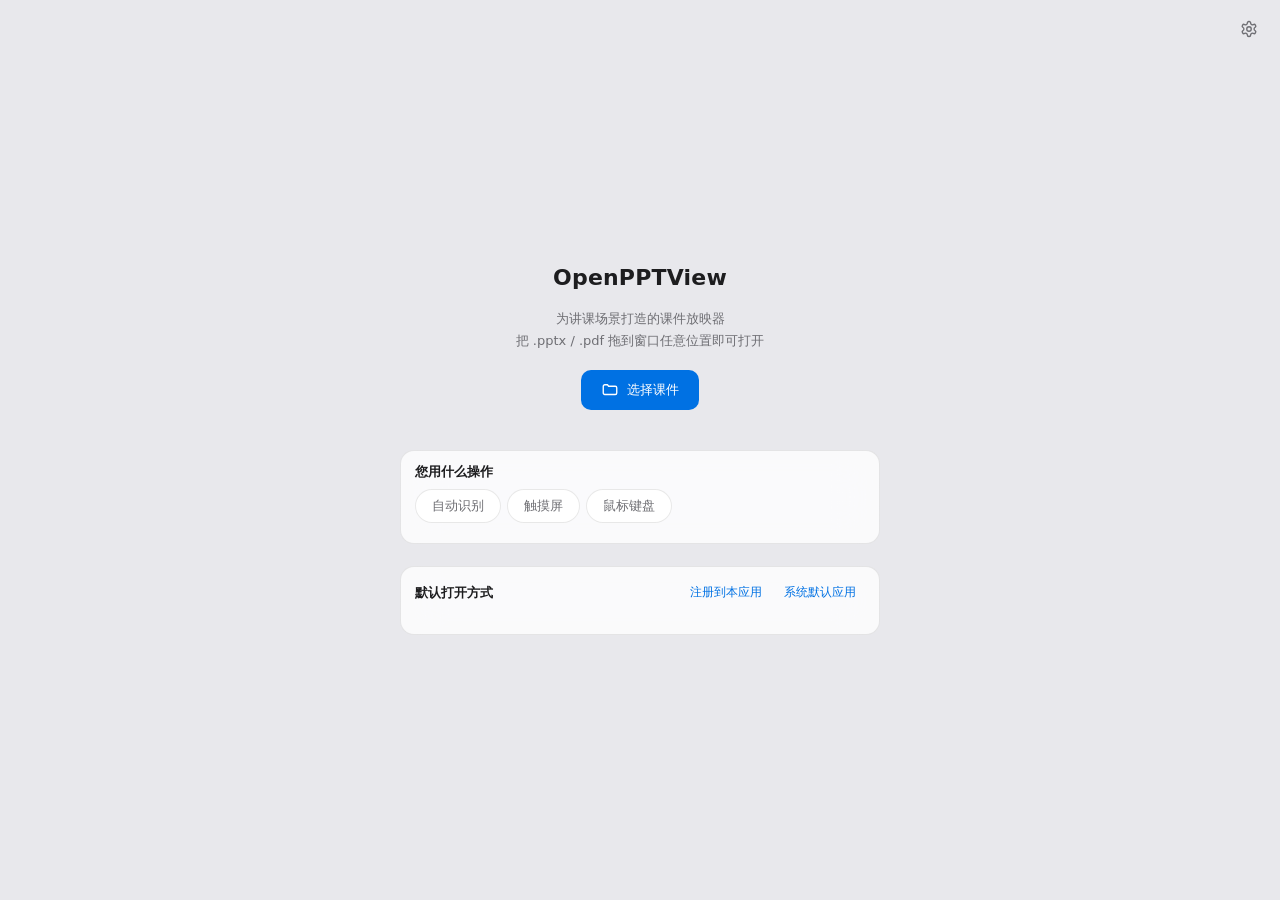
==== commit 987fc7d6: "0.3.5：蓝屏只处理一次 + 主板/HWID 记录 + openFixOS 离线修复（实验性）+ 崩溃管理后台 蓝屏：改用指纹去重（state.json 的 seen[]），固定回看 7 天、首次只" ====
--- a/crates/ppt-app/web/index.html
+++ b/crates/ppt-app/web/index.html
@@ -330,6 +330,15 @@
     <div id="present-fade"></div>
 
     <div id="welcome">
+      <!-- 设置入口（欢迎页专用）。
+           欢迎页是铺满整窗的遮罩（z-index 高于顶栏），没打开课件时
+           顶栏那个齿轮被它整个盖住，点不到 —— 这里放一枚一样的入口。
+           打开课件后欢迎页隐藏，入口自然跟着消失，不会有第二个齿轮。 -->
+      <button class="icon-btn welcome-settings" id="btn-settings-welcome" title="设置">
+        <svg width="18" height="18" viewBox="0 0 24 24" fill="none" stroke="currentColor" stroke-width="1.8" stroke-linecap="round" stroke-linejoin="round"><use href="#i-gear" /></svg>
+        <span class="dot" id="settings-dot-welcome" hidden></span>
+      </button>
+
       <h1>OpenPPTView</h1>
       <p>为讲课场景打造的课件放映器<br />把 .pptx / .pdf 拖到窗口任意位置即可打开</p>
       <button class="primary-btn" id="btn-welcome-open">
@@ -478,13 +487,18 @@
               </div>
             </div>
             <div class="set-row">
+              <span class="set-label">开机自检</span>
+              <span class="set-value" id="set-crash-startup">正在读取…</span>
+              <button class="link-btn" id="btn-crash-self-test">立即检查一次</button>
+            </div>
+            <div class="set-row">
               <span class="set-label">自动尝试修复</span>
               <span class="set-value" id="set-crash-repair">未开启</span>
               <button class="link-btn" id="btn-crash-repair-toggle">开启</button>
             </div>
             <div class="set-row">
               <span class="set-label">上报服务器</span>
-              <span class="set-value" id="set-crash-endpoint">未配置</span>
+              <span class="set-value" id="set-crash-endpoint">正在读取…</span>
             </div>
             <div class="set-inline">
               <input
@@ -493,7 +507,7 @@
                 type="text"
                 spellcheck="false"
                 autocomplete="off"
-                placeholder="https://你的服务器/api/v1/crash"
+                placeholder="留空就用内置服务器"
               />
               <button class="link-btn" id="btn-save-crash-endpoint">保存</button>
             </div>
@@ -502,11 +516,47 @@
               蓝屏后，下次开机自动分析并尝试修复：运行 Windows 自带的系统文件检查、
               组件存储检查与磁盘只读扫描，停用 Windows 已判定无法启动的非关键设备；
               然后把蓝屏信息、内核转储、修复日志一起打包发送到上面这个地址。
-              不含课件内容；地址留空则只在本地留档、不发送。
+              不含课件内容。留空就用内置服务器，不必自己配。
+            </p>
+            <p class="assoc-hint">
+              传不出去（断网、服务器不可达）时报告会留在本机，
+              下次开机或下次打开本应用时自动补发 —— 不会悄无声息地丢掉。
             </p>
             <p class="assoc-hint">
               修复需要管理员权限，安装时已经登记好「登录时以最高权限运行」的计划任务；
               以普通账号运行时只分析、不修复。
+            </p>
+          </section>
+
+          <!-- openFixOS：蓝屏/引导损坏后的离线修复（实验性） -->
+          <section class="set-sec">
+            <div class="set-sec-head">
+              <span class="set-sec-title">openFixOS 离线修复（实验性）</span>
+              <div class="assoc-actions">
+                <button class="link-btn" id="btn-fixos-toggle">关闭</button>
+                <button class="link-btn" id="btn-fixos-arm">立即准备</button>
+                <button class="link-btn" id="btn-fixos-cancel">撤销</button>
+              </div>
+            </div>
+            <div class="set-row">
+              <span class="set-label">恢复环境</span>
+              <span class="set-value" id="set-fixos-winre">正在读取…</span>
+            </div>
+            <div class="set-row">
+              <span class="set-label">待命状态</span>
+              <span class="set-value" id="set-fixos-armed">—</span>
+            </div>
+            <p class="assoc-hint" id="set-fixos-hint">正在读取…</p>
+            <p class="assoc-hint">
+              开启后会先把 openFixOS 装进恢复环境待命（几分钟，只装一次）：遇到引导类蓝屏
+              （0x7B 读不到系统盘、0xED 系统卷挂不上、0x109 内核被改 …）或系统直接起不来时，
+              下次启动会自动进入 openFixOS，依次跑 chkdsk / sfc / DISM / bootrec，修完自己重启回 Windows。
+              因为「起不来」时已经没机会再装，所以必须提前装好 —— 这也是它要常驻的原因。
+            </p>
+            <p class="assoc-hint">
+              它用的是恢复镜像的一份副本，原来那份留了完整备份，点「撤销」就换回去；
+              待命期间进恢复环境（例如「高级启动」）会先看到一个 20 秒倒计时，按 N 可跳过并直接重启。
+              修复结果写在 C:\OpenPPTView\fixos\，随下一份蓝屏报告一起发出去。
             </p>
           </section>
         </div>
--- a/crates/ppt-app/web/style.css
+++ b/crates/ppt-app/web/style.css
@@ -590,6 +590,13 @@
   pointer-events: none;
 }
 
+/* 欢迎页右上角的设置入口：顶栏被遮罩盖住时，这里是唯一够得着的入口 */
+#welcome .welcome-settings {
+  position: absolute;
+  top: 12px;
+  right: 14px;
+}
+
 #welcome h1 {
   font-size: 22px;
   font-weight: 600;
